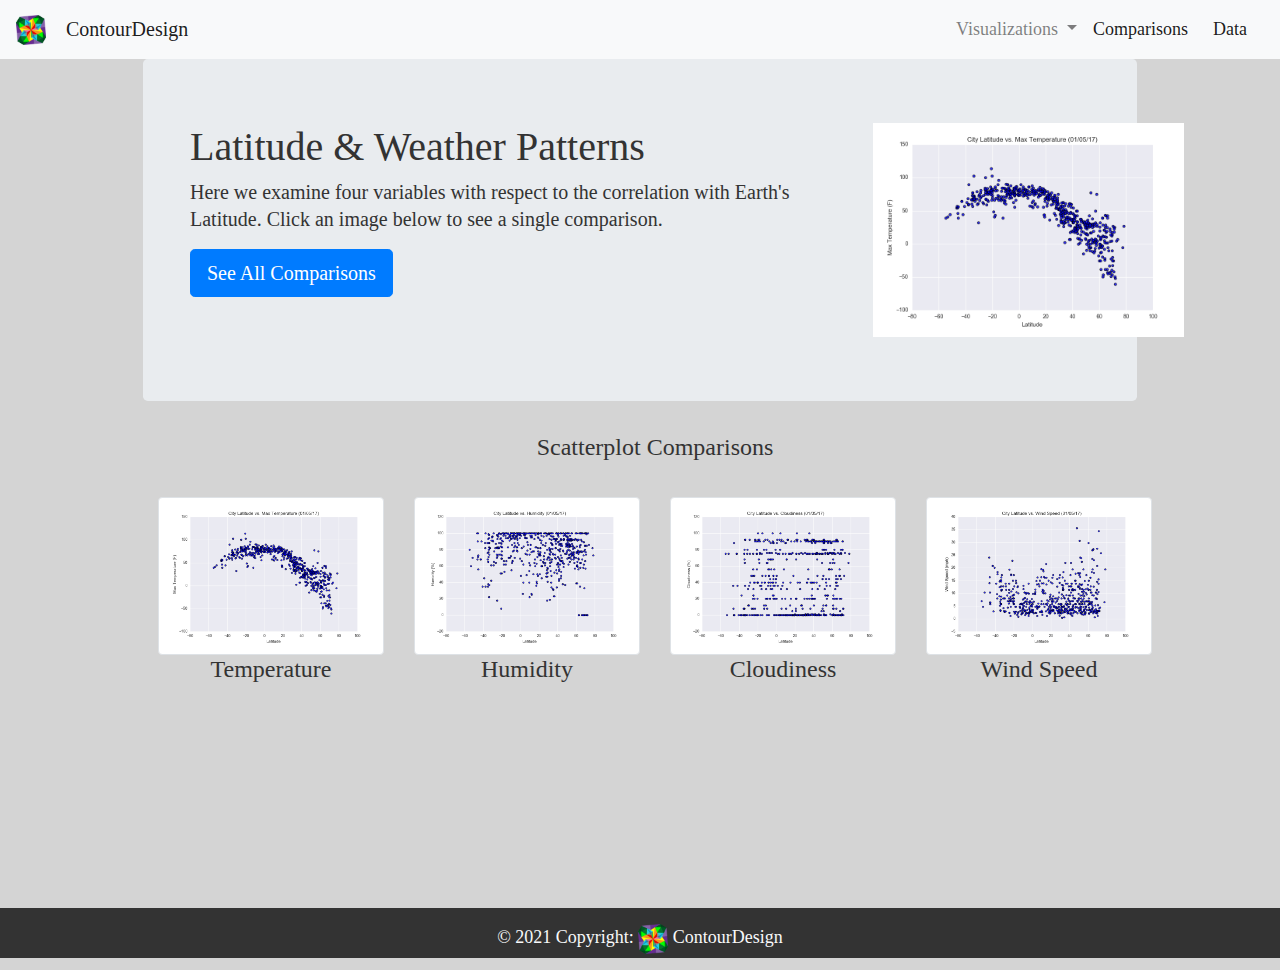
==== index.html @ 8af903bf "more pages" ====
<!DOCTYPE html>
<html lang="en">
<head>
    <meta charset="UTF-8">
    <meta http-equiv="X-UA-Compatible" content="IE=edge">
    <meta name="viewport" content="width=device-width, initial-scale=1.0">
    <title>Analytics | ContourDesign</title>
    <link rel="stylesheet" href="https://stackpath.bootstrapcdn.com/bootstrap/4.3.1/css/bootstrap.min.css" integrity="sha384-ggOyR0iXCbMQv3Xipma34MD+dH/1fQ784/j6cY/iJTQUOhcWr7x9JvoRxT2MZw1T" crossorigin="anonymous">
    <link rel="stylesheet" href="style.css">
  
</head>
<body>

    <nav class="navbar navbar-expand-lg navbar-light bg-light">
        <img class="logo" src="Resources/polygons.png" width="30" height="30">
        <a class="navbar-brand" href="#"> &nbsp;&nbsp;&nbsp;&nbsp;ContourDesign</a>
        <button class="navbar-toggler" type="button" data-toggle="collapse" data-target="#navbarSupportedContent" aria-controls="navbarSupportedContent" aria-expanded="false" aria-label="Toggle navigation">
          <span class="navbar-toggler-icon"></span>
        </button>
    
        <div class="collapse navbar-collapse" id="navbarSupportedContent">
          <ul class="navbar-nav mr-auto">
            <li class="nav-item active">
              <a class="nav-link" href="#"> <span class="sr-only"> </span></a>
            </li>
            <li class="nav-item">
              <a class="nav-link" href="#"> </a>
            </li>
            
          </ul>
          <ul class="nav navbar-nav navbar-right">
            <li class="nav-item dropdown">
              <a class="nav-link dropdown-toggle" href="#" id="navbarDropdown" role="button" data-toggle="dropdown" aria-haspopup="true" aria-expanded="false">
                &nbsp;&nbsp;Visualizations
              </a>
              <div class="dropdown-menu" aria-labelledby="navbarDropdown">
                <a class="dropdown-item" href="#">Temperature</a>
                <a class="dropdown-item" href="#">Humidity</a>
                <a class="dropdown-item" href="#">Cloudiness</a>
                <a class="dropdown-item" href="#">Wind Speed</a>
              </div>
            </li>
            <li class="nav-item active">
              <a class="nav-link" href="#"> Comparisons&nbsp;&nbsp;<span class="sr-only">(current)</span></a>
            </li>
            <li class="nav-item active">
              <a class="nav-link" href="#"> Data&nbsp;&nbsp;<span class="sr-only">(current)</span></a>
            </li>
          </ul>

        </div>
      </nav>

      


      <div class="container">
        <div class="jumbotron">
            <div class="container text-center text-lg-left">
    
                <div class="row">
                  <div class="col-lg-8">
                      <h1 class="display-5" >Latitude & Weather Patterns</h1>
              <p class="lead">Here we examine four variables with respect to the correlation with Earth's Latitude. Click an image below to see a single comparison.</p>
                    <span class="text-center d-inline-block">
                      <a class="btn btn-primary btn-lg w-100" href="#" role="button">See All Comparisons</a>
                    </span>
                    
                  </div>
                  <div class="col-lg-4 align-items-center d-flex">
                    <img src="Resources/Fig1.png" alt="" class="img-fluid">
                  </div>
                </div>
            
             
            </div>
        </div>
        

    
    <div class="container">
      <h3 class="text-center">Scatterplot Comparisons</h3><br>
        <div class="row">
            <div class="col-md-3">
              <div class="thumbnail">
                <a href="#"><img src="Resources/Fig1.png" alt="..." class="img-thumbnail"></a>
              </div>
              <div class="caption">
                  <h3 style="text-align:center">Temperature</h3>
                  </div>
            </div>
            <div class="col-md-3">
                <div class="thumbnail">
                    <a href="#"><img src="Resources/Fig2.png" alt="..." class="img-thumbnail"></a>
                </div>
              <div class="caption">
                  <h3 style="text-align:center">Humidity</h3>
                  </div>
            </div>
            <div class="col-md-3">
                <div class="thumbnail">
                    <a href="#"><img src="Resources/Fig3.png" alt="..." class="img-thumbnail"></a>
                </div>
                <div class="caption">
                    <h3 style="text-align:center">Cloudiness</h3>
                    </div>
            </div>
            <div class="col-md-3">
                <div class="thumbnail">
                    <a href="#"><img src="Resources/Fig4.png" alt="..." class="img-thumbnail"></a>
                </div>
                <div class="caption">
                    <h3 style="text-align:center">Wind Speed</h3>
                    </div>
            </div>
        </div>
    
    
    
      </div>
        <br><br><br><br><br><br><br><br>
    
    

    <script src="https://code.jquery.com/jquery-3.3.1.slim.min.js" integrity="sha384-q8i/X+965DzO0rT7abK41JStQIAqVgRVzpbzo5smXKp4YfRvH+8abtTE1Pi6jizo" crossorigin="anonymous"></script>
    <script src="https://cdnjs.cloudflare.com/ajax/libs/popper.js/1.14.7/umd/popper.min.js" integrity="sha384-UO2eT0CpHqdSJQ6hJty5KVphtPhzWj9WO1clHTMGa3JDZwrnQq4sF86dIHNDz0W1" crossorigin="anonymous"></script>
    <script src="https://stackpath.bootstrapcdn.com/bootstrap/4.3.1/js/bootstrap.min.js" integrity="sha384-JjSmVgyd0p3pXB1rRibZUAYoIIy6OrQ6VrjIEaFf/nJGzIxFDsf4x0xIM+B07jRM" crossorigin="anonymous"></script>
    <footer class="footer">
        <div class="container">
            <div class="text-center p-3" class="text-light">
                <a class="text-light">© 2021 Copyright:</a>
                <img class="logo" src="Resources/polygons.png" width="30" height="30">
                <a class="text-light" href="#">ContourDesign</a>
              </div>
        </div>
      </footer>
</body>
</html>
---- style.css ----
/*
 CSS Stylesheet
 */

/* Styling for HTML elements */
body {
    padding: 0;
    margin: 0;
    font-family: Georgia, "Times New Roman", Times, serif;
    font-size: 18px;
    line-height: 150%;
    color: #333;
    background: #d4d4d4;
  }
  
  header {
    background: #333;
  }
  
  
  h3 {
    font-size: 24px;
    color:#333
  }
  
  a {
    color: #d21034;
  }
  
  /* Selecting elements by class */
  .container {
    width: 1024px;
    margin: 0 auto;
  }
  
  /* Selecting elements by ID */
  

  .footer
{
    height: 50px;
    background-color: #333;
    position: absolute;
    left: 0;
    right: 0;
    width: 100%;
}
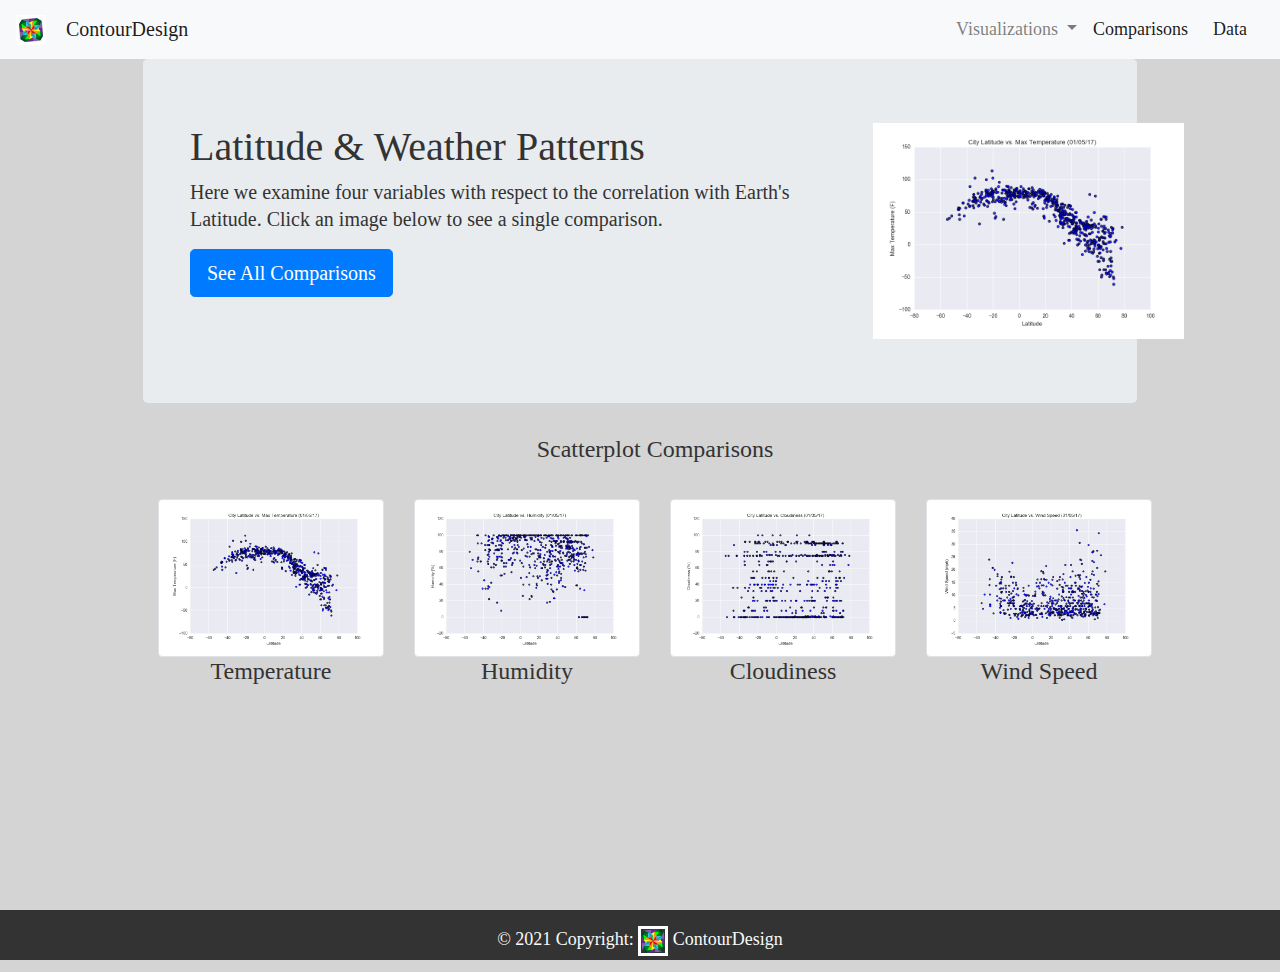
==== commit 3c1822e3: "final" ====
--- a/index.html
+++ b/index.html
@@ -6,14 +6,14 @@
     <meta name="viewport" content="width=device-width, initial-scale=1.0">
     <title>Analytics | ContourDesign</title>
     <link rel="stylesheet" href="https://stackpath.bootstrapcdn.com/bootstrap/4.3.1/css/bootstrap.min.css" integrity="sha384-ggOyR0iXCbMQv3Xipma34MD+dH/1fQ784/j6cY/iJTQUOhcWr7x9JvoRxT2MZw1T" crossorigin="anonymous">
-    <link rel="stylesheet" href="style.css">
+    <link rel="stylesheet" href="https://contourdesign.github.io/web-visualization-challenge/style.css">
   
 </head>
 <body>
 
     <nav class="navbar navbar-expand-lg navbar-light bg-light">
         <img class="logo" src="Resources/polygons.png" width="30" height="30">
-        <a class="navbar-brand" href="#"> &nbsp;&nbsp;&nbsp;&nbsp;ContourDesign</a>
+        <a class="navbar-brand" href="https://contourdesign.github.io/web-visualization-challenge/index.html"> &nbsp;&nbsp;&nbsp;&nbsp;ContourDesign</a>
         <button class="navbar-toggler" type="button" data-toggle="collapse" data-target="#navbarSupportedContent" aria-controls="navbarSupportedContent" aria-expanded="false" aria-label="Toggle navigation">
           <span class="navbar-toggler-icon"></span>
         </button>
@@ -34,17 +34,17 @@
                 &nbsp;&nbsp;Visualizations
               </a>
               <div class="dropdown-menu" aria-labelledby="navbarDropdown">
-                <a class="dropdown-item" href="#">Temperature</a>
-                <a class="dropdown-item" href="#">Humidity</a>
-                <a class="dropdown-item" href="#">Cloudiness</a>
-                <a class="dropdown-item" href="#">Wind Speed</a>
+                <a class="dropdown-item" href="https://contourdesign.github.io/web-visualization-challenge/temp.html">Temperature</a>
+                <a class="dropdown-item" href="https://contourdesign.github.io/web-visualization-challenge/humidity.html">Humidity</a>
+                <a class="dropdown-item" href="https://contourdesign.github.io/web-visualization-challenge/cloudiness.html">Cloudiness</a>
+                <a class="dropdown-item" href="https://contourdesign.github.io/web-visualization-challenge/windspeed.html">Wind Speed</a>
               </div>
             </li>
             <li class="nav-item active">
-              <a class="nav-link" href="#"> Comparisons&nbsp;&nbsp;<span class="sr-only">(current)</span></a>
+              <a class="nav-link" href="https://contourdesign.github.io/web-visualization-challenge/comparisons.html"> Comparisons&nbsp;&nbsp;<span class="sr-only">(current)</span></a>
             </li>
             <li class="nav-item active">
-              <a class="nav-link" href="#"> Data&nbsp;&nbsp;<span class="sr-only">(current)</span></a>
+              <a class="nav-link" href="https://contourdesign.github.io/web-visualization-challenge/Data.html"> Data&nbsp;&nbsp;<span class="sr-only">(current)</span></a>
             </li>
           </ul>
 
@@ -63,12 +63,12 @@
                       <h1 class="display-5" >Latitude & Weather Patterns</h1>
               <p class="lead">Here we examine four variables with respect to the correlation with Earth's Latitude. Click an image below to see a single comparison.</p>
                     <span class="text-center d-inline-block">
-                      <a class="btn btn-primary btn-lg w-100" href="#" role="button">See All Comparisons</a>
+                      <a class="btn btn-primary btn-lg w-100" href="https://contourdesign.github.io/web-visualization-challenge/comparisons.html" role="button">See All Comparisons</a>
                     </span>
                     
                   </div>
                   <div class="col-lg-4 align-items-center d-flex">
-                    <img src="Resources/Fig1.png" alt="" class="img-fluid">
+                    <img src="Resources/Fig1.png" alt="Temperature vs. Latitiude" class="img-fluid">
                   </div>
                 </div>
             
@@ -78,42 +78,42 @@
         
 
     
-    <div class="container">
-      <h3 class="text-center">Scatterplot Comparisons</h3><br>
-        <div class="row">
-            <div class="col-md-3">
-              <div class="thumbnail">
-                <a href="#"><img src="Resources/Fig1.png" alt="..." class="img-thumbnail"></a>
-              </div>
-              <div class="caption">
-                  <h3 style="text-align:center">Temperature</h3>
+        <div class="container">
+          <h3 class="text-center">Scatterplot Comparisons</h3><br>
+            <div class="row">
+                <div class="col-md-3">
+                  <div class="thumbnail">
+                    <a href="https://contourdesign.github.io/web-visualization-challenge/temp.html"><img src="Resources/Fig1.png" alt="Temperature vs. Latitiude" class="img-thumbnail"></a>
                   </div>
+                  <div class="caption">
+                      <h3 style="text-align:center">Temperature</h3>
+                      </div>
+                </div>
+                <div class="col-md-3">
+                    <div class="thumbnail">
+                        <a href="https://contourdesign.github.io/web-visualization-challenge/humidity.html"><img src="Resources/Fig2.png" alt="Humidity vs. Latitiude" class="img-thumbnail"></a>
+                    </div>
+                  <div class="caption">
+                      <h3 style="text-align:center">Humidity</h3>
+                      </div>
+                </div>
+                <div class="col-md-3">
+                    <div class="thumbnail">
+                        <a href="https://contourdesign.github.io/web-visualization-challenge/cloudiness.html"><img src="Resources/Fig3.png" alt="Cloudiness vs. Latitiude" class="img-thumbnail"></a>
+                    </div>
+                    <div class="caption">
+                        <h3 style="text-align:center">Cloudiness</h3>
+                        </div>
+                </div>
+                <div class="col-md-3">
+                    <div class="thumbnail">
+                        <a href="https://contourdesign.github.io/web-visualization-challenge/windspeed.html"><img src="Resources/Fig4.png" alt="Wind Speed vs. Latitiude" class="img-thumbnail"></a>
+                    </div>
+                    <div class="caption">
+                        <h3 style="text-align:center">Wind Speed</h3>
+                        </div>
+                </div>
             </div>
-            <div class="col-md-3">
-                <div class="thumbnail">
-                    <a href="#"><img src="Resources/Fig2.png" alt="..." class="img-thumbnail"></a>
-                </div>
-              <div class="caption">
-                  <h3 style="text-align:center">Humidity</h3>
-                  </div>
-            </div>
-            <div class="col-md-3">
-                <div class="thumbnail">
-                    <a href="#"><img src="Resources/Fig3.png" alt="..." class="img-thumbnail"></a>
-                </div>
-                <div class="caption">
-                    <h3 style="text-align:center">Cloudiness</h3>
-                    </div>
-            </div>
-            <div class="col-md-3">
-                <div class="thumbnail">
-                    <a href="#"><img src="Resources/Fig4.png" alt="..." class="img-thumbnail"></a>
-                </div>
-                <div class="caption">
-                    <h3 style="text-align:center">Wind Speed</h3>
-                    </div>
-            </div>
-        </div>
     
     
     
